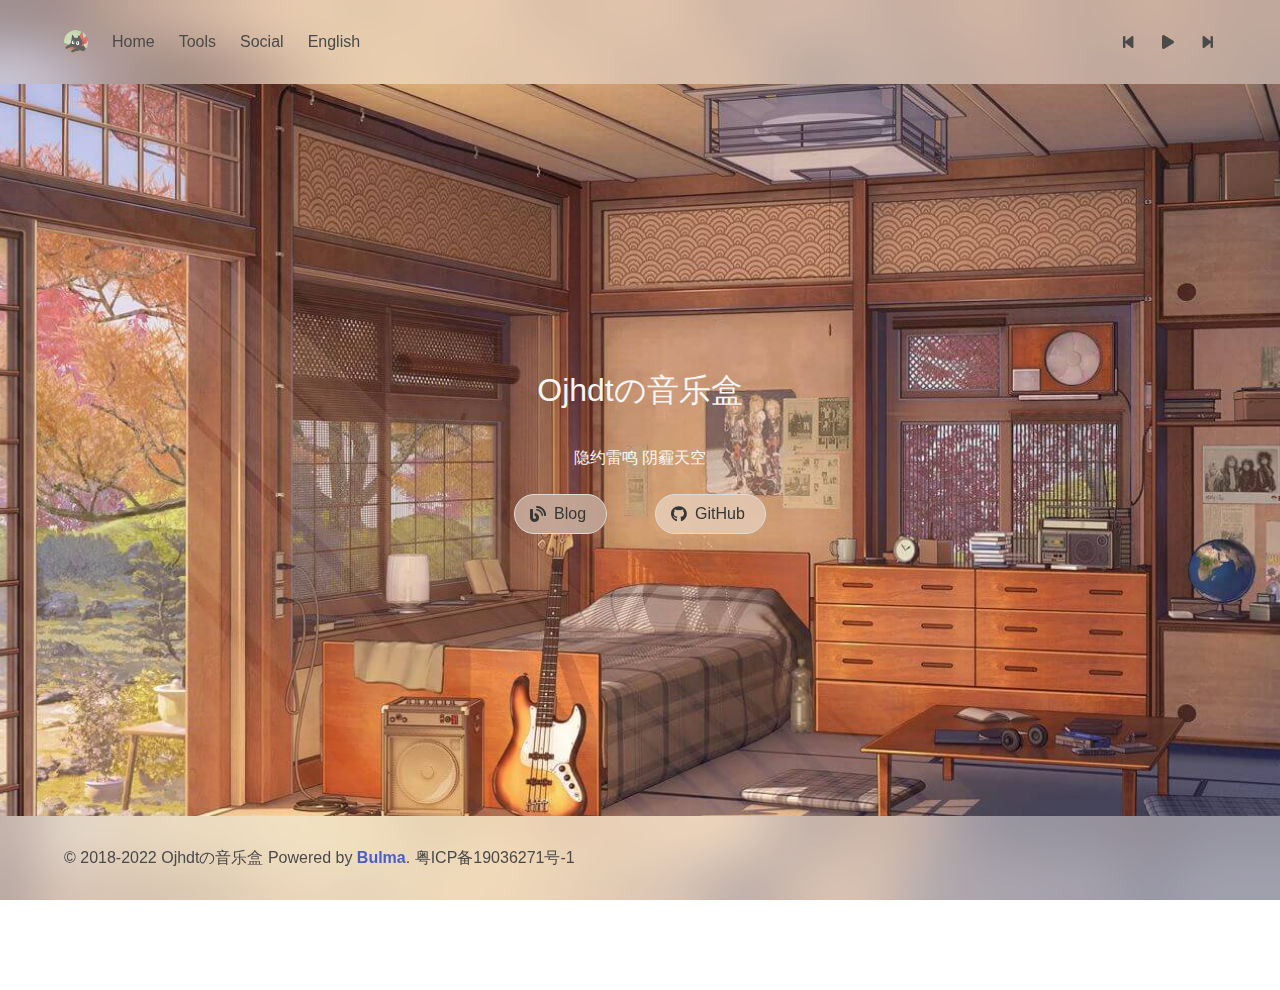
==== en/index.html @ 19718cb1 "localization" ====
<!DOCTYPE html>
<html>

<head>
    <meta charset="utf-8">
    <meta name="viewport" content="width=device-width, initial-scale=1">
    <title>Ojhdtの音乐盒</title>
    <!-- <link rel="stylesheet" href="https://cdn.jsdelivr.net/npm/bulma@0.9.3/css/bulma.min.css"> -->
    <link rel="stylesheet" href="../style/bulma.min.css">
    <link rel="stylesheet" href="../style/index.css">
    <link rel="stylesheet" href="../style/APlayer.min.css">
    <link rel="shortcut icon" href="../source/favicon.ico">
    <link rel="stylesheet" href="../style/fontawesome/fontawesome.min.css">
    <link rel="stylesheet" href="../style/fontawesome/solid.min.css">
    <link rel="stylesheet" href="../style/fontawesome/brands.min.css">
    <!-- <script src="https://kit.fontawesome.com/eb50795f51.js" crossorigin="anonymous"></script> -->
</head>

<body id="body">
    <div id="background">
        <img id="backgroundImg" src="../source/default.png">
    </div>
    <section class="hero is-fullheight">
        <div class="hero-head">
            <nav class="navbar has-blur is-spaced" role="navigation" aria-label="main navigation">
                <div class="container">
                    <div class="navbar-brand">
                        <!-- <a class="navbar-item">
                                <i class="fa-solid fa-backward-step"></i>
                            </a>
                            <a class="navbar-item">
                                <i class="fa-solid fa-play"></i>
                            </a>
                            <a class="navbar-item">
                                <i class="fa-solid fa-forward-step"></i>
                            </a> -->
                        <div class="navbar-item">
                            <figure class="image is-1by1" style="width: 24px;">
                                <img class="is-rounded" src="../source/avatar.png">
                            </figure>
                        </div>
                        <a role="button" class="navbar-burger" aria-label="menu" aria-expanded="false"
                            data-target="navMenu">
                            <span aria-hidden="true"></span>
                            <span aria-hidden="true"></span>
                            <span aria-hidden="true"></span>
                        </a>
                    </div>

                    <div id="navMenu" class="navbar-menu">
                        <div class="navbar-start">
                            <a class="navbar-item" href="#">
                                Home
                            </a>

                            <div class="navbar-item has-dropdown is-hoverable">
                                <a class="navbar-link is-arrowless">
                                    Tools
                                </a>

                                <div class="navbar-dropdown">
                                    <a class="navbar-item" href="https://aria2.ojhdt.com/" target="_blank">
                                        <span class="icon-text">
                                            <i class="fa-solid fa-download"></i>
                                        </span>
                                        <span class="ml-3">AriaNg</span>
                                    </a>
                                    <a class="navbar-item" href="https://netdisk.ojhdt.com/" target="_blank">
                                        <span class="icon-text">
                                            <i class="fa-solid fa-cloud"></i>
                                        </span>
                                        <span class="ml-2">Netdisk</span>
                                    </a>
                                </div>
                            </div>

                            <div class="navbar-item has-dropdown is-hoverable">
                                <a class="navbar-link is-arrowless">
                                    Social
                                </a>

                                <div class="navbar-dropdown">
                                    <a class="navbar-item" href="https://twitter.com/ojhdt" target="_blank">
                                        <span class="icon-text">
                                            <i class="fa-brands fa-twitter"></i>
                                        </span>
                                        <span class="ml-2">Twitter</span>
                                    </a>
                                    <a class="navbar-item" href="https://t.me/ojhdt" target="_blank">
                                        <span class="icon-text">
                                            <i class="fa-brands fa-telegram"></i>
                                        </span>
                                        <span class="ml-2">Telegram</span>
                                    </a>
                                    <hr class="navbar-divider">
                                    <a class="navbar-item" href="mailto:ojhdtmail@gmail.com" target="_blank">
                                        <span class="icon-text">
                                            <i class="fa-solid fa-envelope"></i>
                                        </span>
                                        <span class="ml-2">Email</span>
                                    </a>
                                </div>
                            </div>

                            <div class="navbar-item has-dropdown is-hoverable">
                                <a class="navbar-link is-arrowless">
                                    English
                                </a>

                                <div class="navbar-dropdown">
                                    <a class="navbar-item" href="https://ojhdt.com/" target="_blank">
                                        简体中文
                                    </a>
                                    <a class="navbar-item" href="https://ojhdt.com/zh-tw" target="_blank">
                                        正體中文
                                    </a>
                                    <a class="navbar-item" href="https://ojhdt.com/jp" target="_blank">
                                        日本語
                                    </a>
                                </div>
                            </div>
                        </div>
                        <div class="navbar-end is-hidden-touch">
                            <a class="navbar-item" onclick="forwardMusic()">
                                <span class="icon">
                                    <i class="fa-solid fa-backward-step"></i>
                                </span>
                            </a>
                            <a class="navbar-item" onclick="toggleMusic()">
                                <span class="icon toggle-container">
                                    <i class="fa-solid fa-play toggle-play"></i>
                                    <i class="fa-solid fa-pause toggle-pause"></i>
                                </span>
                            </a>
                            <a class="navbar-item" onclick="backMusic()">
                                <span class="icon">
                                    <i class="fa-solid fa-forward-step"></i>
                                </span>
                            </a>
                        </div>
                        <div class="navbar-item is-hidden-desktop">
                            <p class="buttons">
                                <button class="button" onclick="forwardMusic()">
                                    <span class="icon">
                                        <i class="fa-solid fa-backward-step"></i>
                                    </span>
                                </button>
                                <button class="button" onclick="toggleMusic()">
                                    <span class="icon toggle-container">
                                        <i class="fa-solid fa-play toggle-play"></i>
                                        <i class="fa-solid fa-pause toggle-pause"></i>
                                    </span>
                                </button>
                                <button class="button" onclick="backMusic()">
                                    <span class="icon">
                                        <i class="fa-solid fa-forward-step"></i>
                                    </span>
                                </button>
                            </p>
                        </div>
                    </div>
                </div>
            </nav>
        </div>
        <div class="hero-body">
            <div class="container" id="content">
                <div class="content has-text-centered has-text-light">
                    <p class="is-size-3">
                        Ojhdtの音乐盒
                    </p>
                    <p class="is-size-6">
                        隐约雷鸣 阴霾天空
                    </p>
                </div>
                <div class="btn-container">
                    <button class="button is-rounded has-blur mr-5" onclick="navigateTo(this)"
                        data-target="https://blog.ojhdt.com/">
                        <span class="icon">
                            <i class="fa-solid fa-blog"></i>
                        </span>
                        <span>Blog</span>
                    </button>

                    <button class="button is-rounded has-blur ml-5" onclick="navigateTo(this)"
                        data-target="https://github.com/ojhdt/">
                        <span class="icon">
                            <i class="fa-brands fa-github"></i>
                        </span>
                        <span>GitHub</span>
                    </button>
                </div>
            </div>
        </div>
        <div class="hero-foot">
            <footer class="footer has-blur">
                <div class="container">
                    <div class="content has-text-centered has-text-left-desktop">
                        <p class="is-size-7-mobile">
                            © 2018-2022 Ojhdtの音乐盒 Powered by <a href="https://bulma.io/"><strong>Bulma</strong></a>.
                            粤ICP备19036271号-1
                        </p>
                    </div>
                </div>
            </footer>
        </div>
    </section>
    <div class="message song-info" id="song-info">
        <div class="message-header">
            <p>Now Playing</p>
            <button class="delete" aria-label="delete" onclick="closeCard()"></button>
        </div>
        <div class="message-body">
            <div class="media">
                <figure class="media-left">
                    <p class="image is-64x64">
                        <img id="song-info-album" src="https://bulma.io/images/placeholders/128x128.png">
                    </p>
                </figure>
                <div class="media-content">
                    <div class="content" style="max-width: 200px;">
                        <strong id="song-info-name">John Smith</strong>
                        <br>
                        <p id="song-info-artist">Lorem ipsum dolor sit amet</p>
                    </div>
                </div>
            </div>
        </div>
    </div>
    <div id="aplayer" style="display: none;"></div>
    <script src="../script/index.js"></script>
    <script src="../script/hls.min.js"></script>
    <script src="../script/APlayer.min.js"></script>
</body>

</html>
---- style/index.css ----
body {
    height: 100%;
    position: relative;
    overflow: hidden;
}

.btn-container{
    display: flex;
    justify-content: center;
    align-items: center;
}

#background{
    position: absolute;
    top: 0;
    bottom: 0;
    left: 0;
    right: 0;
    display: flex;
    justify-content: center;
    align-items: center;
    transform: translate(calc(var(--percentWidth) * 40px), calc(var(--percentHeight) * 40px));
}

#background img{
    position: absolute;
    display: block;
    height: 120%;
    width: 120%;
    object-fit: cover;
    max-width: 120%;
    transition: opacity .5s ease-in-out;
}

#content{
    transform: translate(calc(var(--percentWidth) * 20px), calc(var(--percentHeight) * 20px));
}

.navbar{
    
}

.footer{
    padding-top: 30px!important;
    padding-bottom: 30px!important;
}

.toggle-container{
    position: relative;
}

.toggle-play{
    position: absolute;
}

.toggle-pause{
    position: absolute;
    visibility: hidden;
}

.song-info{
    position: absolute;
    bottom: 0;
    right: -100%;
    transition: right .5s ease-in-out;
}

.has-blur {
    -webkit-backdrop-filter: blur(30px);
    backdrop-filter: blur(30px);
    background-color: rgba(255, 255, 255, .4)!important; 
}
---- style/APlayer.min.css ----
.aplayer{background:#fff;font-family:Arial,Helvetica,sans-serif;margin:5px;box-shadow:0 2px 2px 0 rgba(0,0,0,.07),0 1px 5px 0 rgba(0,0,0,.1);border-radius:2px;overflow:hidden;-webkit-user-select:none;-moz-user-select:none;-ms-user-select:none;user-select:none;line-height:normal;position:relative}.aplayer *{box-sizing:content-box}.aplayer svg{width:100%;height:100%}.aplayer svg circle,.aplayer svg path{fill:#fff}.aplayer.aplayer-withlist .aplayer-info{border-bottom:1px solid #e9e9e9}.aplayer.aplayer-withlist .aplayer-list{display:block}.aplayer.aplayer-withlist .aplayer-icon-order,.aplayer.aplayer-withlist .aplayer-info .aplayer-controller .aplayer-time .aplayer-icon.aplayer-icon-menu{display:inline}.aplayer.aplayer-withlrc .aplayer-pic{height:90px;width:90px}.aplayer.aplayer-withlrc .aplayer-info{margin-left:90px;height:90px;padding:10px 7px 0}.aplayer.aplayer-withlrc .aplayer-lrc{display:block}.aplayer.aplayer-narrow{width:66px}.aplayer.aplayer-narrow .aplayer-info,.aplayer.aplayer-narrow .aplayer-list{display:none}.aplayer.aplayer-narrow .aplayer-body,.aplayer.aplayer-narrow .aplayer-pic{height:66px;width:66px}.aplayer.aplayer-fixed{position:fixed;bottom:0;left:0;right:0;margin:0;z-index:99;overflow:visible;max-width:400px;box-shadow:none}.aplayer.aplayer-fixed .aplayer-list{margin-bottom:65px;border:1px solid #eee;border-bottom:none}.aplayer.aplayer-fixed .aplayer-body{position:fixed;bottom:0;left:0;right:0;margin:0;z-index:99;background:#fff;padding-right:18px;transition:all .3s ease;max-width:400px}.aplayer.aplayer-fixed .aplayer-lrc{display:block;position:fixed;bottom:10px;left:0;right:0;margin:0;z-index:98;pointer-events:none;text-shadow:-1px -1px 0 #fff}.aplayer.aplayer-fixed .aplayer-lrc:after,.aplayer.aplayer-fixed .aplayer-lrc:before{display:none}.aplayer.aplayer-fixed .aplayer-info{-webkit-transform:scaleX(1);transform:scaleX(1);-webkit-transform-origin:0 0;transform-origin:0 0;transition:all .3s ease;border-bottom:none;border-top:1px solid #e9e9e9}.aplayer.aplayer-fixed .aplayer-info .aplayer-music{width:calc(100% - 105px)}.aplayer.aplayer-fixed .aplayer-miniswitcher{display:block}.aplayer.aplayer-fixed.aplayer-narrow .aplayer-info{display:block;-webkit-transform:scaleX(0);transform:scaleX(0)}.aplayer.aplayer-fixed.aplayer-narrow .aplayer-body{width:66px!important}.aplayer.aplayer-fixed.aplayer-narrow .aplayer-miniswitcher .aplayer-icon{-webkit-transform:rotateY(0);transform:rotateY(0)}.aplayer.aplayer-fixed .aplayer-icon-back,.aplayer.aplayer-fixed .aplayer-icon-forward,.aplayer.aplayer-fixed .aplayer-icon-lrc,.aplayer.aplayer-fixed .aplayer-icon-play{display:inline-block}.aplayer.aplayer-fixed .aplayer-icon-back,.aplayer.aplayer-fixed .aplayer-icon-forward,.aplayer.aplayer-fixed .aplayer-icon-menu,.aplayer.aplayer-fixed .aplayer-icon-play{position:absolute;bottom:27px;width:20px;height:20px}.aplayer.aplayer-fixed .aplayer-icon-back{right:75px}.aplayer.aplayer-fixed .aplayer-icon-play{right:50px}.aplayer.aplayer-fixed .aplayer-icon-forward{right:25px}.aplayer.aplayer-fixed .aplayer-icon-menu{right:0}.aplayer.aplayer-arrow .aplayer-icon-loop,.aplayer.aplayer-arrow .aplayer-icon-order,.aplayer.aplayer-mobile .aplayer-icon-volume-down{display:none}.aplayer.aplayer-loading .aplayer-info .aplayer-controller .aplayer-loading-icon{display:block}.aplayer.aplayer-loading .aplayer-info .aplayer-controller .aplayer-bar-wrap .aplayer-bar .aplayer-played .aplayer-thumb{-webkit-transform:scale(1);transform:scale(1)}.aplayer .aplayer-body{position:relative}.aplayer .aplayer-icon{width:15px;height:15px;border:none;background-color:transparent;outline:none;cursor:pointer;opacity:.8;vertical-align:middle;padding:0;font-size:12px;margin:0;display:inline-block}.aplayer .aplayer-icon path{transition:all .2s ease-in-out}.aplayer .aplayer-icon-back,.aplayer .aplayer-icon-forward,.aplayer .aplayer-icon-lrc,.aplayer .aplayer-icon-order,.aplayer .aplayer-icon-play{display:none}.aplayer .aplayer-icon-lrc-inactivity svg{opacity:.4}.aplayer .aplayer-icon-forward{-webkit-transform:rotate(180deg);transform:rotate(180deg)}.aplayer .aplayer-lrc-content{display:none}.aplayer .aplayer-pic{position:relative;float:left;height:66px;width:66px;background-size:cover;background-position:50%;transition:all .3s ease;cursor:pointer}.aplayer .aplayer-pic:hover .aplayer-button{opacity:1}.aplayer .aplayer-pic .aplayer-button{position:absolute;border-radius:50%;opacity:.8;text-shadow:0 1px 1px rgba(0,0,0,.2);box-shadow:0 1px 1px rgba(0,0,0,.2);background:rgba(0,0,0,.2);transition:all .1s ease}.aplayer .aplayer-pic .aplayer-button path{fill:#fff}.aplayer .aplayer-pic .aplayer-hide{display:none}.aplayer .aplayer-pic .aplayer-play{width:26px;height:26px;border:2px solid #fff;bottom:50%;right:50%;margin:0 -15px -15px 0}.aplayer .aplayer-pic .aplayer-play svg{position:absolute;top:3px;left:4px;height:20px;width:20px}.aplayer .aplayer-pic .aplayer-pause{width:16px;height:16px;border:2px solid #fff;bottom:4px;right:4px}.aplayer .aplayer-pic .aplayer-pause svg{position:absolute;top:2px;left:2px;height:12px;width:12px}.aplayer .aplayer-info{margin-left:66px;padding:14px 7px 0 10px;height:66px;box-sizing:border-box}.aplayer .aplayer-info .aplayer-music{overflow:hidden;white-space:nowrap;text-overflow:ellipsis;margin:0 0 13px 5px;-webkit-user-select:text;-moz-user-select:text;-ms-user-select:text;user-select:text;cursor:default;padding-bottom:2px;height:20px}.aplayer .aplayer-info .aplayer-music .aplayer-title{font-size:14px}.aplayer .aplayer-info .aplayer-music .aplayer-author{font-size:12px;color:#666}.aplayer .aplayer-info .aplayer-controller{position:relative;display:flex}.aplayer .aplayer-info .aplayer-controller .aplayer-bar-wrap{margin:0 0 0 5px;padding:4px 0;cursor:pointer!important;flex:1}.aplayer .aplayer-info .aplayer-controller .aplayer-bar-wrap:hover .aplayer-bar .aplayer-played .aplayer-thumb{-webkit-transform:scale(1);transform:scale(1)}.aplayer .aplayer-info .aplayer-controller .aplayer-bar-wrap .aplayer-bar{position:relative;height:2px;width:100%;background:#cdcdcd}.aplayer .aplayer-info .aplayer-controller .aplayer-bar-wrap .aplayer-bar .aplayer-loaded{position:absolute;left:0;top:0;bottom:0;background:#aaa;height:2px;transition:all .5s ease}.aplayer .aplayer-info .aplayer-controller .aplayer-bar-wrap .aplayer-bar .aplayer-played{position:absolute;left:0;top:0;bottom:0;height:2px}.aplayer .aplayer-info .aplayer-controller .aplayer-bar-wrap .aplayer-bar .aplayer-played .aplayer-thumb{position:absolute;top:0;right:5px;margin-top:-4px;margin-right:-10px;height:10px;width:10px;border-radius:50%;cursor:pointer;transition:all .3s ease-in-out;-webkit-transform:scale(0);transform:scale(0)}.aplayer .aplayer-info .aplayer-controller .aplayer-time{position:relative;right:0;bottom:4px;height:17px;color:#999;font-size:11px;padding-left:7px}.aplayer .aplayer-info .aplayer-controller .aplayer-time .aplayer-time-inner{vertical-align:middle}.aplayer .aplayer-info .aplayer-controller .aplayer-time .aplayer-icon{cursor:pointer;transition:all .2s ease}.aplayer .aplayer-info .aplayer-controller .aplayer-time .aplayer-icon path{fill:#666}.aplayer .aplayer-info .aplayer-controller .aplayer-time .aplayer-icon.aplayer-icon-loop{margin-right:2px}.aplayer .aplayer-info .aplayer-controller .aplayer-time .aplayer-icon:hover path{fill:#000}.aplayer .aplayer-info .aplayer-controller .aplayer-time .aplayer-icon.aplayer-icon-menu,.aplayer .aplayer-info .aplayer-controller .aplayer-time.aplayer-time-narrow .aplayer-icon-menu,.aplayer .aplayer-info .aplayer-controller .aplayer-time.aplayer-time-narrow .aplayer-icon-mode{display:none}.aplayer .aplayer-info .aplayer-controller .aplayer-volume-wrap{position:relative;display:inline-block;margin-left:3px;cursor:pointer!important}.aplayer .aplayer-info .aplayer-controller .aplayer-volume-wrap:hover .aplayer-volume-bar-wrap{height:40px}.aplayer .aplayer-info .aplayer-controller .aplayer-volume-wrap .aplayer-volume-bar-wrap{position:absolute;bottom:15px;right:-3px;width:25px;height:0;z-index:99;overflow:hidden;transition:all .2s ease-in-out}.aplayer .aplayer-info .aplayer-controller .aplayer-volume-wrap .aplayer-volume-bar-wrap.aplayer-volume-bar-wrap-active{height:40px}.aplayer .aplayer-info .aplayer-controller .aplayer-volume-wrap .aplayer-volume-bar-wrap .aplayer-volume-bar{position:absolute;bottom:0;right:10px;width:5px;height:35px;background:#aaa;border-radius:2.5px;overflow:hidden}.aplayer .aplayer-info .aplayer-controller .aplayer-volume-wrap .aplayer-volume-bar-wrap .aplayer-volume-bar .aplayer-volume{position:absolute;bottom:0;right:0;width:5px;transition:all .1s ease}.aplayer .aplayer-info .aplayer-controller .aplayer-loading-icon{display:none}.aplayer .aplayer-info .aplayer-controller .aplayer-loading-icon svg{position:absolute;-webkit-animation:rotate 1s linear infinite;animation:rotate 1s linear infinite}.aplayer .aplayer-lrc{display:none;position:relative;height:30px;text-align:center;overflow:hidden;margin:-10px 0 7px}.aplayer .aplayer-lrc:before{top:0;height:10%;background:linear-gradient(180deg,#fff 0,hsla(0,0%,100%,0));filter:progid:DXImageTransform.Microsoft.gradient(startColorstr="#ffffff",endColorstr="#00ffffff",GradientType=0)}.aplayer .aplayer-lrc:after,.aplayer .aplayer-lrc:before{position:absolute;z-index:1;display:block;overflow:hidden;width:100%;content:" "}.aplayer .aplayer-lrc:after{bottom:0;height:33%;background:linear-gradient(180deg,hsla(0,0%,100%,0) 0,hsla(0,0%,100%,.8));filter:progid:DXImageTransform.Microsoft.gradient(startColorstr="#00ffffff",endColorstr="#ccffffff",GradientType=0)}.aplayer .aplayer-lrc p{font-size:12px;color:#666;line-height:16px!important;height:16px!important;padding:0!important;margin:0!important;transition:all .5s ease-out;opacity:.4;overflow:hidden}.aplayer .aplayer-lrc p.aplayer-lrc-current{opacity:1;overflow:visible;height:auto!important;min-height:16px}.aplayer .aplayer-lrc.aplayer-lrc-hide{display:none}.aplayer .aplayer-lrc .aplayer-lrc-contents{width:100%;transition:all .5s ease-out;-webkit-user-select:text;-moz-user-select:text;-ms-user-select:text;user-select:text;cursor:default}.aplayer .aplayer-list{overflow:auto;transition:all .5s ease;will-change:height;display:none;overflow:hidden}.aplayer .aplayer-list.aplayer-list-hide{max-height:0!important}.aplayer .aplayer-list ol{list-style-type:none;margin:0;padding:0;overflow-y:auto}.aplayer .aplayer-list ol::-webkit-scrollbar{width:5px}.aplayer .aplayer-list ol::-webkit-scrollbar-thumb{border-radius:3px;background-color:#eee}.aplayer .aplayer-list ol::-webkit-scrollbar-thumb:hover{background-color:#ccc}.aplayer .aplayer-list ol li{position:relative;height:32px;line-height:32px;padding:0 15px;font-size:12px;border-top:1px solid #e9e9e9;cursor:pointer;transition:all .2s ease;overflow:hidden;margin:0}.aplayer .aplayer-list ol li:first-child{border-top:none}.aplayer .aplayer-list ol li:hover{background:#efefef}.aplayer .aplayer-list ol li.aplayer-list-light{background:#e9e9e9}.aplayer .aplayer-list ol li.aplayer-list-light .aplayer-list-cur{display:inline-block}.aplayer .aplayer-list ol li .aplayer-list-cur{display:none;width:3px;height:22px;position:absolute;left:0;top:5px;cursor:pointer}.aplayer .aplayer-list ol li .aplayer-list-index{color:#666;margin-right:12px;cursor:pointer}.aplayer .aplayer-list ol li .aplayer-list-author{color:#666;float:right;cursor:pointer}.aplayer .aplayer-notice{opacity:0;position:absolute;top:50%;left:50%;-webkit-transform:translate(-50%,-50%);transform:translate(-50%,-50%);font-size:12px;border-radius:4px;padding:5px 10px;transition:all .3s ease-in-out;overflow:hidden;color:#fff;pointer-events:none;background-color:#f4f4f5;color:#909399}.aplayer .aplayer-miniswitcher{display:none;position:absolute;top:0;right:0;bottom:0;height:100%;background:#e6e6e6;width:18px;border-radius:0 2px 2px 0}.aplayer .aplayer-miniswitcher .aplayer-icon{height:100%;width:100%;-webkit-transform:rotateY(180deg);transform:rotateY(180deg);transition:all .3s ease}.aplayer .aplayer-miniswitcher .aplayer-icon path{fill:#666}.aplayer .aplayer-miniswitcher .aplayer-icon:hover path{fill:#000}@-webkit-keyframes aplayer-roll{0%{left:0}to{left:-100%}}@keyframes aplayer-roll{0%{left:0}to{left:-100%}}@-webkit-keyframes rotate{0%{-webkit-transform:rotate(0);transform:rotate(0)}to{-webkit-transform:rotate(1turn);transform:rotate(1turn)}}@keyframes rotate{0%{-webkit-transform:rotate(0);transform:rotate(0)}to{-webkit-transform:rotate(1turn);transform:rotate(1turn)}}

/*# sourceMappingURL=APlayer.min.css.map*/
---- style/fontawesome/solid.min.css ----
/*!
 * Font Awesome Free 6.1.0 by @fontawesome - https://fontawesome.com
 * License - https://fontawesome.com/license/free (Icons: CC BY 4.0, Fonts: SIL OFL 1.1, Code: MIT License)
 * Copyright 2022 Fonticons, Inc.
 */
:host,:root{--fa-font-solid:normal 900 1em/1 "Font Awesome 6 Free"}@font-face{font-family:"Font Awesome 6 Free";font-style:normal;font-weight:900;font-display:block;src:url(../webfonts/fa-solid-900.woff2) format("woff2"),url(../webfonts/fa-solid-900.ttf) format("truetype")}.fa-solid,.fas{font-family:"Font Awesome 6 Free";font-weight:900}
---- style/fontawesome/brands.min.css ----
/*!
 * Font Awesome Free 6.1.0 by @fontawesome - https://fontawesome.com
 * License - https://fontawesome.com/license/free (Icons: CC BY 4.0, Fonts: SIL OFL 1.1, Code: MIT License)
 * Copyright 2022 Fonticons, Inc.
 */
:host,:root{--fa-font-brands:normal 400 1em/1 "Font Awesome 6 Brands"}@font-face{font-family:"Font Awesome 6 Brands";font-style:normal;font-weight:400;font-display:block;src:url(../webfonts/fa-brands-400.woff2) format("woff2"),url(../webfonts/fa-brands-400.ttf) format("truetype")}.fa-brands,.fab{font-family:"Font Awesome 6 Brands";font-weight:400}.fa-42-group:before,.fa-innosoft:before{content:"\e080"}.fa-500px:before{content:"\f26e"}.fa-accessible-icon:before{content:"\f368"}.fa-accusoft:before{content:"\f369"}.fa-adn:before{content:"\f170"}.fa-adversal:before{content:"\f36a"}.fa-affiliatetheme:before{content:"\f36b"}.fa-airbnb:before{content:"\f834"}.fa-algolia:before{content:"\f36c"}.fa-alipay:before{content:"\f642"}.fa-amazon:before{content:"\f270"}.fa-amazon-pay:before{content:"\f42c"}.fa-amilia:before{content:"\f36d"}.fa-android:before{content:"\f17b"}.fa-angellist:before{content:"\f209"}.fa-angrycreative:before{content:"\f36e"}.fa-angular:before{content:"\f420"}.fa-app-store:before{content:"\f36f"}.fa-app-store-ios:before{content:"\f370"}.fa-apper:before{content:"\f371"}.fa-apple:before{content:"\f179"}.fa-apple-pay:before{content:"\f415"}.fa-artstation:before{content:"\f77a"}.fa-asymmetrik:before{content:"\f372"}.fa-atlassian:before{content:"\f77b"}.fa-audible:before{content:"\f373"}.fa-autoprefixer:before{content:"\f41c"}.fa-avianex:before{content:"\f374"}.fa-aviato:before{content:"\f421"}.fa-aws:before{content:"\f375"}.fa-bandcamp:before{content:"\f2d5"}.fa-battle-net:before{content:"\f835"}.fa-behance:before{content:"\f1b4"}.fa-behance-square:before{content:"\f1b5"}.fa-bilibili:before{content:"\e3d9"}.fa-bimobject:before{content:"\f378"}.fa-bitbucket:before{content:"\f171"}.fa-bitcoin:before{content:"\f379"}.fa-bity:before{content:"\f37a"}.fa-black-tie:before{content:"\f27e"}.fa-blackberry:before{content:"\f37b"}.fa-blogger:before{content:"\f37c"}.fa-blogger-b:before{content:"\f37d"}.fa-bluetooth:before{content:"\f293"}.fa-bluetooth-b:before{content:"\f294"}.fa-bootstrap:before{content:"\f836"}.fa-bots:before{content:"\e340"}.fa-btc:before{content:"\f15a"}.fa-buffer:before{content:"\f837"}.fa-buromobelexperte:before{content:"\f37f"}.fa-buy-n-large:before{content:"\f8a6"}.fa-buysellads:before{content:"\f20d"}.fa-canadian-maple-leaf:before{content:"\f785"}.fa-cc-amazon-pay:before{content:"\f42d"}.fa-cc-amex:before{content:"\f1f3"}.fa-cc-apple-pay:before{content:"\f416"}.fa-cc-diners-club:before{content:"\f24c"}.fa-cc-discover:before{content:"\f1f2"}.fa-cc-jcb:before{content:"\f24b"}.fa-cc-mastercard:before{content:"\f1f1"}.fa-cc-paypal:before{content:"\f1f4"}.fa-cc-stripe:before{content:"\f1f5"}.fa-cc-visa:before{content:"\f1f0"}.fa-centercode:before{content:"\f380"}.fa-centos:before{content:"\f789"}.fa-chrome:before{content:"\f268"}.fa-chromecast:before{content:"\f838"}.fa-cloudflare:before{content:"\e07d"}.fa-cloudscale:before{content:"\f383"}.fa-cloudsmith:before{content:"\f384"}.fa-cloudversify:before{content:"\f385"}.fa-cmplid:before{content:"\e360"}.fa-codepen:before{content:"\f1cb"}.fa-codiepie:before{content:"\f284"}.fa-confluence:before{content:"\f78d"}.fa-connectdevelop:before{content:"\f20e"}.fa-contao:before{content:"\f26d"}.fa-cotton-bureau:before{content:"\f89e"}.fa-cpanel:before{content:"\f388"}.fa-creative-commons:before{content:"\f25e"}.fa-creative-commons-by:before{content:"\f4e7"}.fa-creative-commons-nc:before{content:"\f4e8"}.fa-creative-commons-nc-eu:before{content:"\f4e9"}.fa-creative-commons-nc-jp:before{content:"\f4ea"}.fa-creative-commons-nd:before{content:"\f4eb"}.fa-creative-commons-pd:before{content:"\f4ec"}.fa-creative-commons-pd-alt:before{content:"\f4ed"}.fa-creative-commons-remix:before{content:"\f4ee"}.fa-creative-commons-sa:before{content:"\f4ef"}.fa-creative-commons-sampling:before{content:"\f4f0"}.fa-creative-commons-sampling-plus:before{content:"\f4f1"}.fa-creative-commons-share:before{content:"\f4f2"}.fa-creative-commons-zero:before{content:"\f4f3"}.fa-critical-role:before{content:"\f6c9"}.fa-css3:before{content:"\f13c"}.fa-css3-alt:before{content:"\f38b"}.fa-cuttlefish:before{content:"\f38c"}.fa-d-and-d:before{content:"\f38d"}.fa-d-and-d-beyond:before{content:"\f6ca"}.fa-dailymotion:before{content:"\e052"}.fa-dashcube:before{content:"\f210"}.fa-deezer:before{content:"\e077"}.fa-delicious:before{content:"\f1a5"}.fa-deploydog:before{content:"\f38e"}.fa-deskpro:before{content:"\f38f"}.fa-dev:before{content:"\f6cc"}.fa-deviantart:before{content:"\f1bd"}.fa-dhl:before{content:"\f790"}.fa-diaspora:before{content:"\f791"}.fa-digg:before{content:"\f1a6"}.fa-digital-ocean:before{content:"\f391"}.fa-discord:before{content:"\f392"}.fa-discourse:before{content:"\f393"}.fa-dochub:before{content:"\f394"}.fa-docker:before{content:"\f395"}.fa-draft2digital:before{content:"\f396"}.fa-dribbble:before{content:"\f17d"}.fa-dribbble-square:before{content:"\f397"}.fa-dropbox:before{content:"\f16b"}.fa-drupal:before{content:"\f1a9"}.fa-dyalog:before{content:"\f399"}.fa-earlybirds:before{content:"\f39a"}.fa-ebay:before{content:"\f4f4"}.fa-edge:before{content:"\f282"}.fa-edge-legacy:before{content:"\e078"}.fa-elementor:before{content:"\f430"}.fa-ello:before{content:"\f5f1"}.fa-ember:before{content:"\f423"}.fa-empire:before{content:"\f1d1"}.fa-envira:before{content:"\f299"}.fa-erlang:before{content:"\f39d"}.fa-ethereum:before{content:"\f42e"}.fa-etsy:before{content:"\f2d7"}.fa-evernote:before{content:"\f839"}.fa-expeditedssl:before{content:"\f23e"}.fa-facebook:before{content:"\f09a"}.fa-facebook-f:before{content:"\f39e"}.fa-facebook-messenger:before{content:"\f39f"}.fa-facebook-square:before{content:"\f082"}.fa-fantasy-flight-games:before{content:"\f6dc"}.fa-fedex:before{content:"\f797"}.fa-fedora:before{content:"\f798"}.fa-figma:before{content:"\f799"}.fa-firefox:before{content:"\f269"}.fa-firefox-browser:before{content:"\e007"}.fa-first-order:before{content:"\f2b0"}.fa-first-order-alt:before{content:"\f50a"}.fa-firstdraft:before{content:"\f3a1"}.fa-flickr:before{content:"\f16e"}.fa-flipboard:before{content:"\f44d"}.fa-fly:before{content:"\f417"}.fa-font-awesome-flag:before,.fa-font-awesome-logo-full:before,.fa-font-awesome:before{content:"\f2b4"}.fa-fonticons:before{content:"\f280"}.fa-fonticons-fi:before{content:"\f3a2"}.fa-fort-awesome:before{content:"\f286"}.fa-fort-awesome-alt:before{content:"\f3a3"}.fa-forumbee:before{content:"\f211"}.fa-foursquare:before{content:"\f180"}.fa-free-code-camp:before{content:"\f2c5"}.fa-freebsd:before{content:"\f3a4"}.fa-fulcrum:before{content:"\f50b"}.fa-galactic-republic:before{content:"\f50c"}.fa-galactic-senate:before{content:"\f50d"}.fa-get-pocket:before{content:"\f265"}.fa-gg:before{content:"\f260"}.fa-gg-circle:before{content:"\f261"}.fa-git:before{content:"\f1d3"}.fa-git-alt:before{content:"\f841"}.fa-git-square:before{content:"\f1d2"}.fa-github:before{content:"\f09b"}.fa-github-alt:before{content:"\f113"}.fa-github-square:before{content:"\f092"}.fa-gitkraken:before{content:"\f3a6"}.fa-gitlab:before{content:"\f296"}.fa-gitter:before{content:"\f426"}.fa-glide:before{content:"\f2a5"}.fa-glide-g:before{content:"\f2a6"}.fa-gofore:before{content:"\f3a7"}.fa-golang:before{content:"\e40f"}.fa-goodreads:before{content:"\f3a8"}.fa-goodreads-g:before{content:"\f3a9"}.fa-google:before{content:"\f1a0"}.fa-google-drive:before{content:"\f3aa"}.fa-google-pay:before{content:"\e079"}.fa-google-play:before{content:"\f3ab"}.fa-google-plus:before{content:"\f2b3"}.fa-google-plus-g:before{content:"\f0d5"}.fa-google-plus-square:before{content:"\f0d4"}.fa-google-wallet:before{content:"\f1ee"}.fa-gratipay:before{content:"\f184"}.fa-grav:before{content:"\f2d6"}.fa-gripfire:before{content:"\f3ac"}.fa-grunt:before{content:"\f3ad"}.fa-guilded:before{content:"\e07e"}.fa-gulp:before{content:"\f3ae"}.fa-hacker-news:before{content:"\f1d4"}.fa-hacker-news-square:before{content:"\f3af"}.fa-hackerrank:before{content:"\f5f7"}.fa-hashnode:before{content:"\e499"}.fa-hips:before{content:"\f452"}.fa-hire-a-helper:before{content:"\f3b0"}.fa-hive:before{content:"\e07f"}.fa-hooli:before{content:"\f427"}.fa-hornbill:before{content:"\f592"}.fa-hotjar:before{content:"\f3b1"}.fa-houzz:before{content:"\f27c"}.fa-html5:before{content:"\f13b"}.fa-hubspot:before{content:"\f3b2"}.fa-ideal:before{content:"\e013"}.fa-imdb:before{content:"\f2d8"}.fa-instagram:before{content:"\f16d"}.fa-instagram-square:before{content:"\e055"}.fa-instalod:before{content:"\e081"}.fa-intercom:before{content:"\f7af"}.fa-internet-explorer:before{content:"\f26b"}.fa-invision:before{content:"\f7b0"}.fa-ioxhost:before{content:"\f208"}.fa-itch-io:before{content:"\f83a"}.fa-itunes:before{content:"\f3b4"}.fa-itunes-note:before{content:"\f3b5"}.fa-java:before{content:"\f4e4"}.fa-jedi-order:before{content:"\f50e"}.fa-jenkins:before{content:"\f3b6"}.fa-jira:before{content:"\f7b1"}.fa-joget:before{content:"\f3b7"}.fa-joomla:before{content:"\f1aa"}.fa-js:before{content:"\f3b8"}.fa-js-square:before{content:"\f3b9"}.fa-jsfiddle:before{content:"\f1cc"}.fa-kaggle:before{content:"\f5fa"}.fa-keybase:before{content:"\f4f5"}.fa-keycdn:before{content:"\f3ba"}.fa-kickstarter:before{content:"\f3bb"}.fa-kickstarter-k:before{content:"\f3bc"}.fa-korvue:before{content:"\f42f"}.fa-laravel:before{content:"\f3bd"}.fa-lastfm:before{content:"\f202"}.fa-lastfm-square:before{content:"\f203"}.fa-leanpub:before{content:"\f212"}.fa-less:before{content:"\f41d"}.fa-line:before{content:"\f3c0"}.fa-linkedin:before{content:"\f08c"}.fa-linkedin-in:before{content:"\f0e1"}.fa-linode:before{content:"\f2b8"}.fa-linux:before{content:"\f17c"}.fa-lyft:before{content:"\f3c3"}.fa-magento:before{content:"\f3c4"}.fa-mailchimp:before{content:"\f59e"}.fa-mandalorian:before{content:"\f50f"}.fa-markdown:before{content:"\f60f"}.fa-mastodon:before{content:"\f4f6"}.fa-maxcdn:before{content:"\f136"}.fa-mdb:before{content:"\f8ca"}.fa-medapps:before{content:"\f3c6"}.fa-medium-m:before,.fa-medium:before{content:"\f23a"}.fa-medrt:before{content:"\f3c8"}.fa-meetup:before{content:"\f2e0"}.fa-megaport:before{content:"\f5a3"}.fa-mendeley:before{content:"\f7b3"}.fa-microblog:before{content:"\e01a"}.fa-microsoft:before{content:"\f3ca"}.fa-mix:before{content:"\f3cb"}.fa-mixcloud:before{content:"\f289"}.fa-mixer:before{content:"\e056"}.fa-mizuni:before{content:"\f3cc"}.fa-modx:before{content:"\f285"}.fa-monero:before{content:"\f3d0"}.fa-napster:before{content:"\f3d2"}.fa-neos:before{content:"\f612"}.fa-nfc-directional:before{content:"\e530"}.fa-nfc-symbol:before{content:"\e531"}.fa-nimblr:before{content:"\f5a8"}.fa-node:before{content:"\f419"}.fa-node-js:before{content:"\f3d3"}.fa-npm:before{content:"\f3d4"}.fa-ns8:before{content:"\f3d5"}.fa-nutritionix:before{content:"\f3d6"}.fa-octopus-deploy:before{content:"\e082"}.fa-odnoklassniki:before{content:"\f263"}.fa-odnoklassniki-square:before{content:"\f264"}.fa-old-republic:before{content:"\f510"}.fa-opencart:before{content:"\f23d"}.fa-openid:before{content:"\f19b"}.fa-opera:before{content:"\f26a"}.fa-optin-monster:before{content:"\f23c"}.fa-orcid:before{content:"\f8d2"}.fa-osi:before{content:"\f41a"}.fa-padlet:before{content:"\e4a0"}.fa-page4:before{content:"\f3d7"}.fa-pagelines:before{content:"\f18c"}.fa-palfed:before{content:"\f3d8"}.fa-patreon:before{content:"\f3d9"}.fa-paypal:before{content:"\f1ed"}.fa-perbyte:before{content:"\e083"}.fa-periscope:before{content:"\f3da"}.fa-phabricator:before{content:"\f3db"}.fa-phoenix-framework:before{content:"\f3dc"}.fa-phoenix-squadron:before{content:"\f511"}.fa-php:before{content:"\f457"}.fa-pied-piper:before{content:"\f2ae"}.fa-pied-piper-alt:before{content:"\f1a8"}.fa-pied-piper-hat:before{content:"\f4e5"}.fa-pied-piper-pp:before{content:"\f1a7"}.fa-pied-piper-square:before{content:"\e01e"}.fa-pinterest:before{content:"\f0d2"}.fa-pinterest-p:before{content:"\f231"}.fa-pinterest-square:before{content:"\f0d3"}.fa-pix:before{content:"\e43a"}.fa-playstation:before{content:"\f3df"}.fa-product-hunt:before{content:"\f288"}.fa-pushed:before{content:"\f3e1"}.fa-python:before{content:"\f3e2"}.fa-qq:before{content:"\f1d6"}.fa-quinscape:before{content:"\f459"}.fa-quora:before{content:"\f2c4"}.fa-r-project:before{content:"\f4f7"}.fa-raspberry-pi:before{content:"\f7bb"}.fa-ravelry:before{content:"\f2d9"}.fa-react:before{content:"\f41b"}.fa-reacteurope:before{content:"\f75d"}.fa-readme:before{content:"\f4d5"}.fa-rebel:before{content:"\f1d0"}.fa-red-river:before{content:"\f3e3"}.fa-reddit:before{content:"\f1a1"}.fa-reddit-alien:before{content:"\f281"}.fa-reddit-square:before{content:"\f1a2"}.fa-redhat:before{content:"\f7bc"}.fa-renren:before{content:"\f18b"}.fa-replyd:before{content:"\f3e6"}.fa-researchgate:before{content:"\f4f8"}.fa-resolving:before{content:"\f3e7"}.fa-rev:before{content:"\f5b2"}.fa-rocketchat:before{content:"\f3e8"}.fa-rockrms:before{content:"\f3e9"}.fa-rust:before{content:"\e07a"}.fa-safari:before{content:"\f267"}.fa-salesforce:before{content:"\f83b"}.fa-sass:before{content:"\f41e"}.fa-schlix:before{content:"\f3ea"}.fa-screenpal:before{content:"\e570"}.fa-scribd:before{content:"\f28a"}.fa-searchengin:before{content:"\f3eb"}.fa-sellcast:before{content:"\f2da"}.fa-sellsy:before{content:"\f213"}.fa-servicestack:before{content:"\f3ec"}.fa-shirtsinbulk:before{content:"\f214"}.fa-shopify:before{content:"\e057"}.fa-shopware:before{content:"\f5b5"}.fa-simplybuilt:before{content:"\f215"}.fa-sistrix:before{content:"\f3ee"}.fa-sith:before{content:"\f512"}.fa-sitrox:before{content:"\e44a"}.fa-sketch:before{content:"\f7c6"}.fa-skyatlas:before{content:"\f216"}.fa-skype:before{content:"\f17e"}.fa-slack-hash:before,.fa-slack:before{content:"\f198"}.fa-slideshare:before{content:"\f1e7"}.fa-snapchat-ghost:before,.fa-snapchat:before{content:"\f2ab"}.fa-snapchat-square:before{content:"\f2ad"}.fa-soundcloud:before{content:"\f1be"}.fa-sourcetree:before{content:"\f7d3"}.fa-speakap:before{content:"\f3f3"}.fa-speaker-deck:before{content:"\f83c"}.fa-spotify:before{content:"\f1bc"}.fa-square-font-awesome:before{content:"\f425"}.fa-font-awesome-alt:before,.fa-square-font-awesome-stroke:before{content:"\f35c"}.fa-squarespace:before{content:"\f5be"}.fa-stack-exchange:before{content:"\f18d"}.fa-stack-overflow:before{content:"\f16c"}.fa-stackpath:before{content:"\f842"}.fa-staylinked:before{content:"\f3f5"}.fa-steam:before{content:"\f1b6"}.fa-steam-square:before{content:"\f1b7"}.fa-steam-symbol:before{content:"\f3f6"}.fa-sticker-mule:before{content:"\f3f7"}.fa-strava:before{content:"\f428"}.fa-stripe:before{content:"\f429"}.fa-stripe-s:before{content:"\f42a"}.fa-studiovinari:before{content:"\f3f8"}.fa-stumbleupon:before{content:"\f1a4"}.fa-stumbleupon-circle:before{content:"\f1a3"}.fa-superpowers:before{content:"\f2dd"}.fa-supple:before{content:"\f3f9"}.fa-suse:before{content:"\f7d6"}.fa-swift:before{content:"\f8e1"}.fa-symfony:before{content:"\f83d"}.fa-teamspeak:before{content:"\f4f9"}.fa-telegram-plane:before,.fa-telegram:before{content:"\f2c6"}.fa-tencent-weibo:before{content:"\f1d5"}.fa-the-red-yeti:before{content:"\f69d"}.fa-themeco:before{content:"\f5c6"}.fa-themeisle:before{content:"\f2b2"}.fa-think-peaks:before{content:"\f731"}.fa-tiktok:before{content:"\e07b"}.fa-trade-federation:before{content:"\f513"}.fa-trello:before{content:"\f181"}.fa-tumblr:before{content:"\f173"}.fa-tumblr-square:before{content:"\f174"}.fa-twitch:before{content:"\f1e8"}.fa-twitter:before{content:"\f099"}.fa-twitter-square:before{content:"\f081"}.fa-typo3:before{content:"\f42b"}.fa-uber:before{content:"\f402"}.fa-ubuntu:before{content:"\f7df"}.fa-uikit:before{content:"\f403"}.fa-umbraco:before{content:"\f8e8"}.fa-uncharted:before{content:"\e084"}.fa-uniregistry:before{content:"\f404"}.fa-unity:before{content:"\e049"}.fa-unsplash:before{content:"\e07c"}.fa-untappd:before{content:"\f405"}.fa-ups:before{content:"\f7e0"}.fa-usb:before{content:"\f287"}.fa-usps:before{content:"\f7e1"}.fa-ussunnah:before{content:"\f407"}.fa-vaadin:before{content:"\f408"}.fa-viacoin:before{content:"\f237"}.fa-viadeo:before{content:"\f2a9"}.fa-viadeo-square:before{content:"\f2aa"}.fa-viber:before{content:"\f409"}.fa-vimeo:before{content:"\f40a"}.fa-vimeo-square:before{content:"\f194"}.fa-vimeo-v:before{content:"\f27d"}.fa-vine:before{content:"\f1ca"}.fa-vk:before{content:"\f189"}.fa-vnv:before{content:"\f40b"}.fa-vuejs:before{content:"\f41f"}.fa-watchman-monitoring:before{content:"\e087"}.fa-waze:before{content:"\f83f"}.fa-weebly:before{content:"\f5cc"}.fa-weibo:before{content:"\f18a"}.fa-weixin:before{content:"\f1d7"}.fa-whatsapp:before{content:"\f232"}.fa-whatsapp-square:before{content:"\f40c"}.fa-whmcs:before{content:"\f40d"}.fa-wikipedia-w:before{content:"\f266"}.fa-windows:before{content:"\f17a"}.fa-wirsindhandwerk:before,.fa-wsh:before{content:"\e2d0"}.fa-wix:before{content:"\f5cf"}.fa-wizards-of-the-coast:before{content:"\f730"}.fa-wodu:before{content:"\e088"}.fa-wolf-pack-battalion:before{content:"\f514"}.fa-wordpress:before{content:"\f19a"}.fa-wordpress-simple:before{content:"\f411"}.fa-wpbeginner:before{content:"\f297"}.fa-wpexplorer:before{content:"\f2de"}.fa-wpforms:before{content:"\f298"}.fa-wpressr:before{content:"\f3e4"}.fa-xbox:before{content:"\f412"}.fa-xing:before{content:"\f168"}.fa-xing-square:before{content:"\f169"}.fa-y-combinator:before{content:"\f23b"}.fa-yahoo:before{content:"\f19e"}.fa-yammer:before{content:"\f840"}.fa-yandex:before{content:"\f413"}.fa-yandex-international:before{content:"\f414"}.fa-yarn:before{content:"\f7e3"}.fa-yelp:before{content:"\f1e9"}.fa-yoast:before{content:"\f2b1"}.fa-youtube:before{content:"\f167"}.fa-youtube-square:before{content:"\f431"}.fa-zhihu:before{content:"\f63f"}
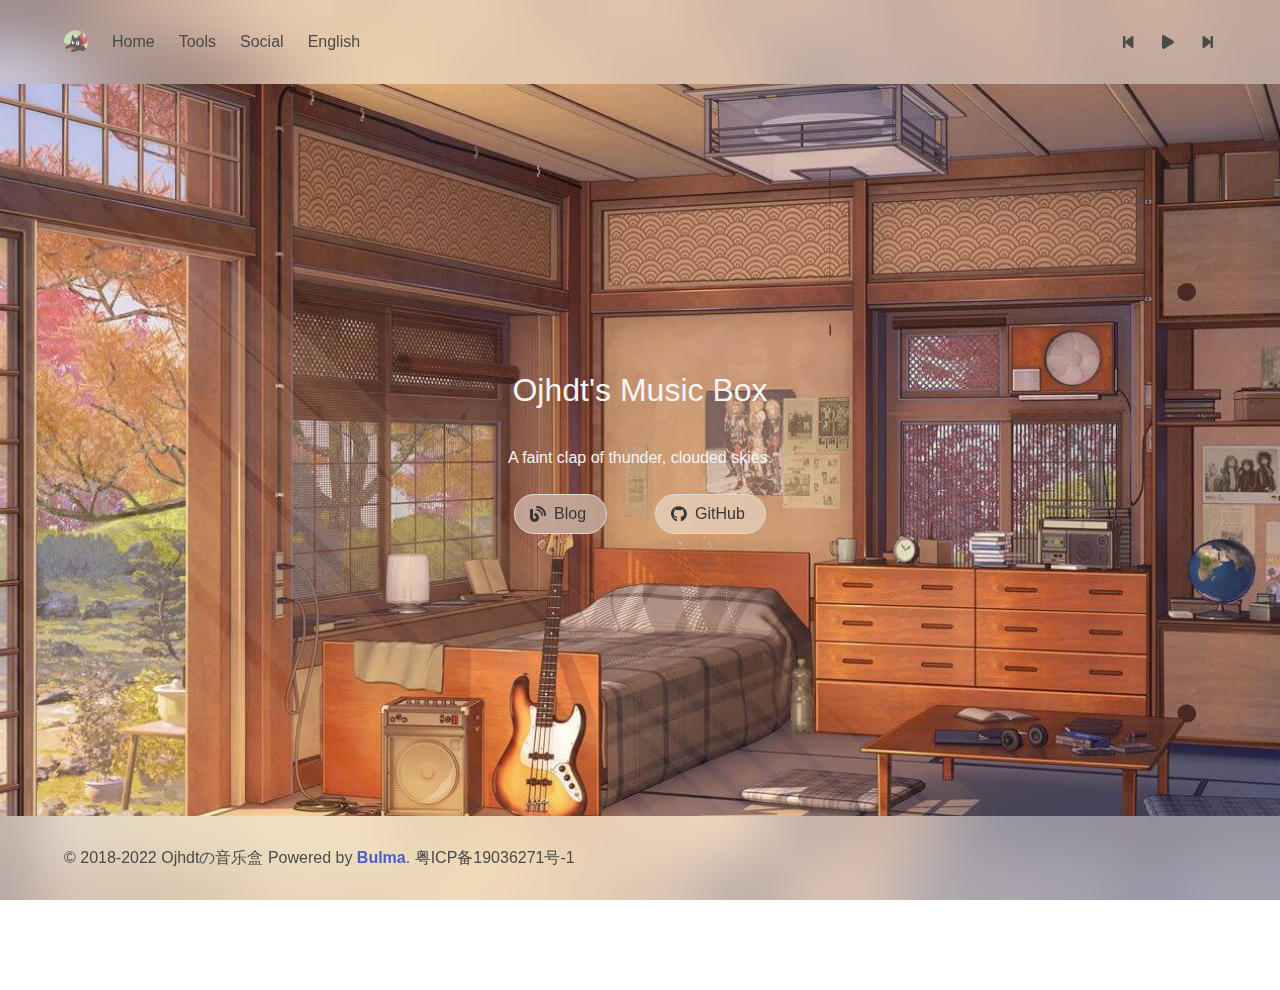
==== commit 48717ee5: "improve translation" ====
--- a/en/index.html
+++ b/en/index.html
@@ -14,6 +14,15 @@
     <link rel="stylesheet" href="../style/fontawesome/solid.min.css">
     <link rel="stylesheet" href="../style/fontawesome/brands.min.css">
     <!-- <script src="https://kit.fontawesome.com/eb50795f51.js" crossorigin="anonymous"></script> -->
+    <!-- Global site tag (gtag.js) - Google Analytics -->
+    <script async src="https://www.googletagmanager.com/gtag/js?id=UA-124283063-2"></script>
+    <script>
+        window.dataLayer = window.dataLayer || [];
+        function gtag() { dataLayer.push(arguments); }
+        gtag('js', new Date());
+
+        gtag('config', 'UA-124283063-2');
+    </script>
 </head>
 
 <body id="body">
@@ -108,13 +117,13 @@
                                 </a>
 
                                 <div class="navbar-dropdown">
-                                    <a class="navbar-item" href="https://ojhdt.com/" target="_blank">
+                                    <a class="navbar-item" href="https://ojhdt.com/">
                                         简体中文
                                     </a>
-                                    <a class="navbar-item" href="https://ojhdt.com/zh-tw" target="_blank">
+                                    <a class="navbar-item" href="https://ojhdt.com/zh-tw">
                                         正體中文
                                     </a>
-                                    <a class="navbar-item" href="https://ojhdt.com/jp" target="_blank">
+                                    <a class="navbar-item" href="https://ojhdt.com/jp">
                                         日本語
                                     </a>
                                 </div>
@@ -166,10 +175,10 @@
             <div class="container" id="content">
                 <div class="content has-text-centered has-text-light">
                     <p class="is-size-3">
-                        Ojhdtの音乐盒
+                        Ojhdt's Music Box
                     </p>
                     <p class="is-size-6">
-                        隐约雷鸣 阴霾天空
+                        A faint clap of thunder, clouded skies.
                     </p>
                 </div>
                 <div class="btn-container">
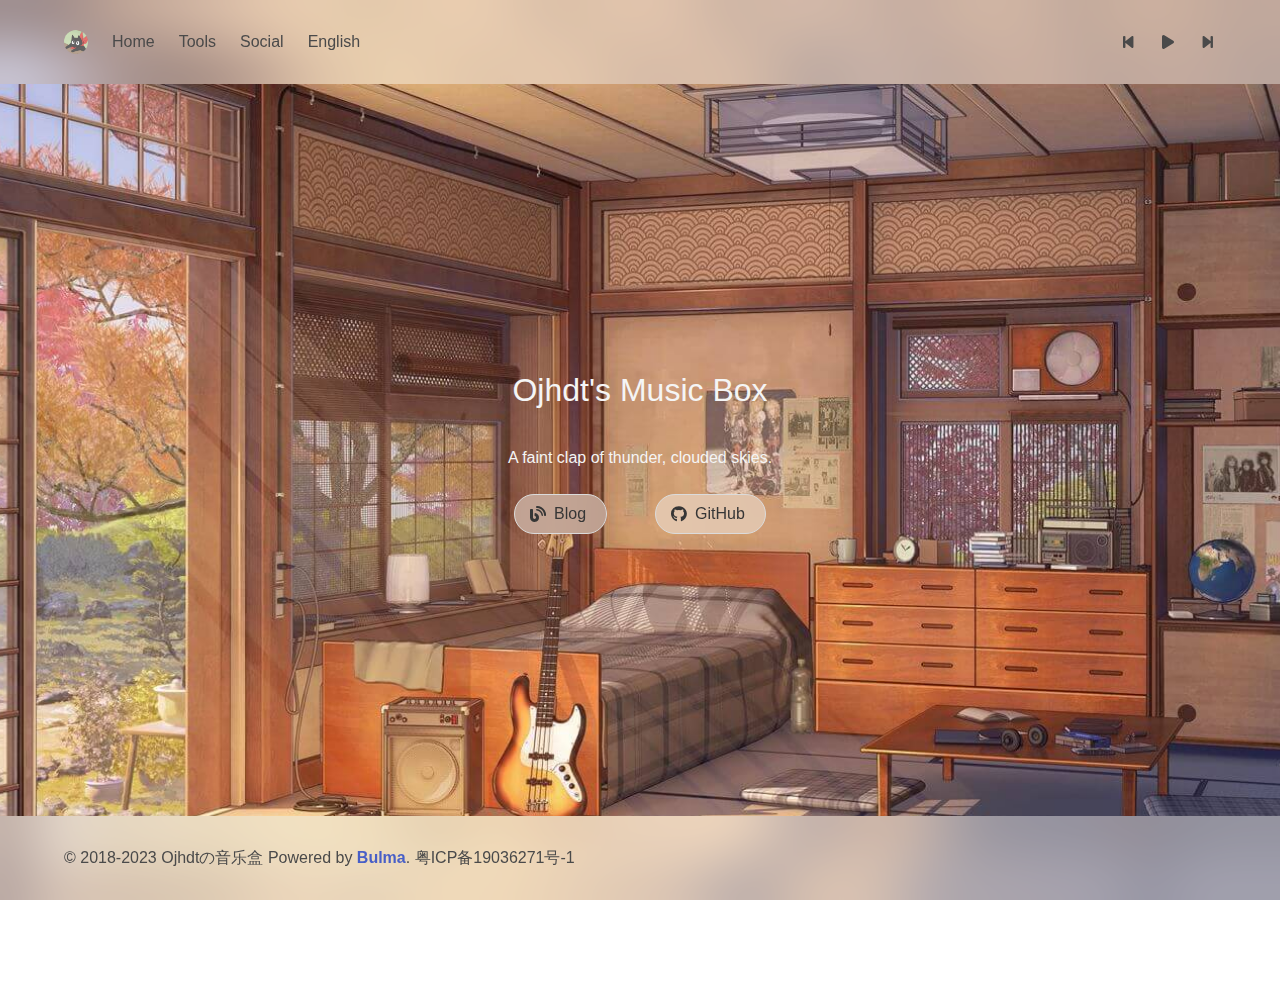
==== commit ec320e84: "update footer" ====
--- a/en/index.html
+++ b/en/index.html
@@ -5,6 +5,8 @@
     <meta charset="utf-8">
     <meta name="viewport" content="width=device-width, initial-scale=1">
     <title>Ojhdtの音乐盒</title>
+    <!-- <meta name="description" content="The mysterious place where the sweet music never stops,
+    Discover more interesting services offered by Ojhdt"> -->
     <!-- <link rel="stylesheet" href="https://cdn.jsdelivr.net/npm/bulma@0.9.3/css/bulma.min.css"> -->
     <link rel="stylesheet" href="../style/bulma.min.css">
     <link rel="stylesheet" href="../style/index.css">
@@ -15,6 +17,10 @@
     <link rel="stylesheet" href="../style/fontawesome/brands.min.css">
     <!-- <script src="https://kit.fontawesome.com/eb50795f51.js" crossorigin="anonymous"></script> -->
     <!-- Global site tag (gtag.js) - Google Analytics -->
+    <!-- <link rel="alternate" href="https://ojhdt.com/" hreflang="zh-cn" />
+    <link rel="alternate" href="https://ojhdt.com/en/" hreflang="en-us" />
+    <link rel="alternate" href="https://ojhdt.com/zh-tw/" hreflang="zh-tw" />
+    <link rel="alternate" href="https://ojhdt.com/jp/" hreflang="ja-jp" />
     <script async src="https://www.googletagmanager.com/gtag/js?id=UA-124283063-2"></script>
     <script>
         window.dataLayer = window.dataLayer || [];
@@ -23,6 +29,21 @@
 
         gtag('config', 'UA-124283063-2');
     </script>
+    <script type="application/ld+json">
+        {
+          "@context": "https://schema.org",
+          "@type": "WebSite",
+          "url": "https://ojhdt.com/",
+          "potentialAction": {
+            "@type": "SearchAction",
+            "target": {
+              "@type": "EntryPoint",
+              "urlTemplate": "https://ojhdt.com/search?q={search_term_string}"
+            },
+            "query-input": "required name=search_term_string"
+          }
+        }
+    </script> -->
 </head>
 
 <body id="body">
@@ -173,7 +194,7 @@
         </div>
         <div class="hero-body">
             <div class="container" id="content">
-                <div class="content has-text-centered has-text-light">
+                <div class="content has-text-centered mainText">
                     <p class="is-size-3">
                         Ojhdt's Music Box
                     </p>
@@ -205,7 +226,7 @@
                 <div class="container">
                     <div class="content has-text-centered has-text-left-desktop">
                         <p class="is-size-7-mobile">
-                            © 2018-2022 Ojhdtの音乐盒 Powered by <a href="https://bulma.io/"><strong>Bulma</strong></a>.
+                            © 2018-2023 Ojhdtの音乐盒 Powered by <a href="https://bulma.io/"><strong>Bulma</strong></a>.
                             粤ICP备19036271号-1
                         </p>
                     </div>
@@ -239,6 +260,7 @@
     <script src="../script/index.js"></script>
     <script src="../script/hls.min.js"></script>
     <script src="../script/APlayer.min.js"></script>
+    <script src="../script/background-check.min.js"></script>
 </body>
 
 </html>--- a/style/index.css
+++ b/style/index.css
@@ -69,4 +69,17 @@
     -webkit-backdrop-filter: blur(30px);
     backdrop-filter: blur(30px);
     background-color: rgba(255, 255, 255, .4)!important; 
+}
+
+.mainText{
+    transition: color .5s ease-in-out;
+    color: hsl(0, 0%, 96%);
+}
+
+.mainText.background--light{
+    color: hsl(0, 0%, 21%);
+}
+
+.mainText.background--dark{
+    color: hsl(0, 0%, 96%);
 }